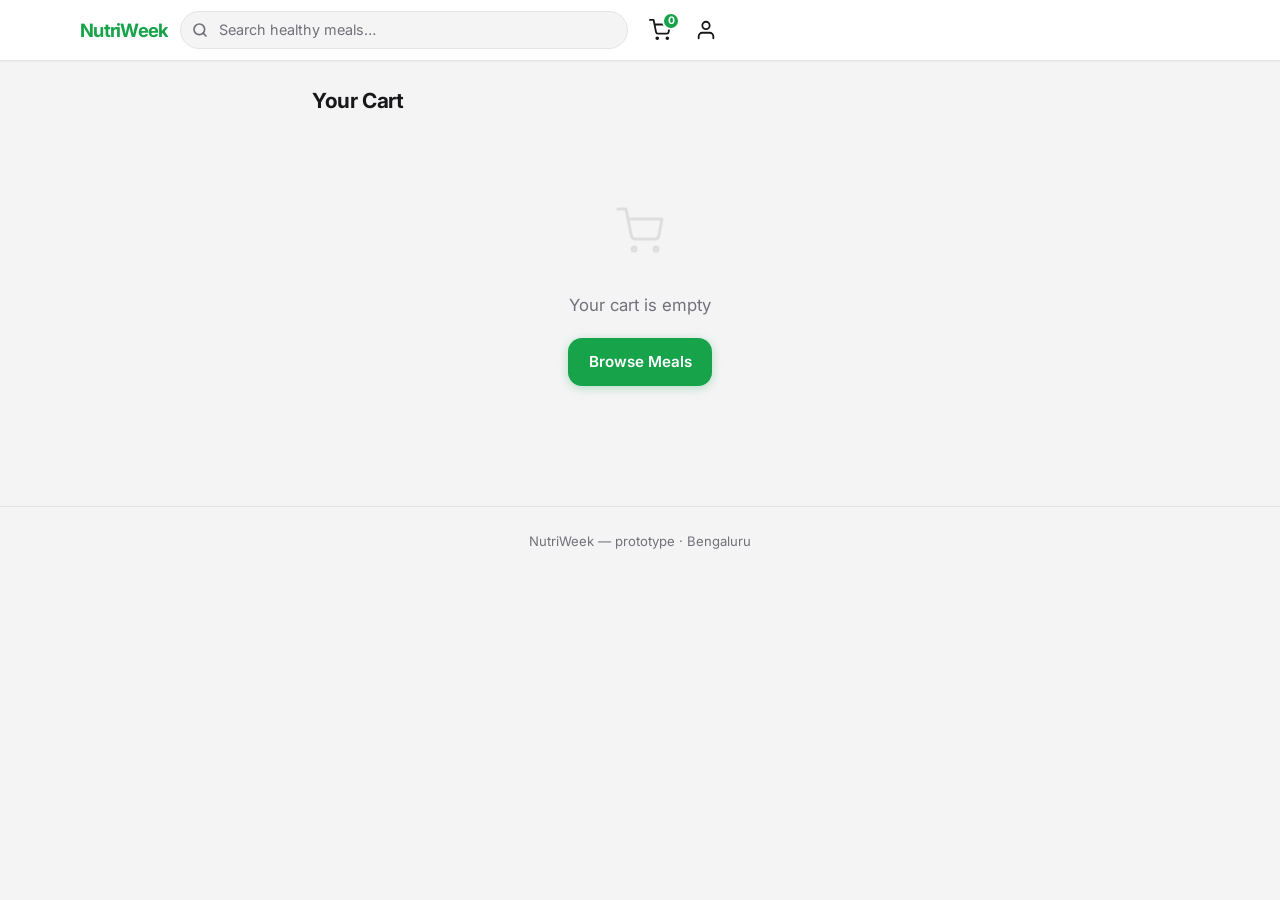
==== cart.html @ dfa03fca "updated" ====
<!DOCTYPE html>
<html lang="en">
<head>
  <meta charset="UTF-8" />
  <meta name="viewport" content="width=device-width, initial-scale=1.0" />
  <meta name="description" content="Review your NutriWeek cart and proceed to order healthy meals." />
  <title>Your Cart — NutriWeek</title>
  <link rel="preconnect" href="https://fonts.googleapis.com" />
  <link rel="preconnect" href="https://fonts.gstatic.com" crossorigin />
  <link href="https://fonts.googleapis.com/css2?family=Inter:wght@400;500;600;700&display=swap" rel="stylesheet" />
  <link rel="stylesheet" href="styles.css" />
</head>
<body>
  <header class="app-navbar" id="app-navbar"></header>

  <main class="page-cart">
    <h1 class="page-title">Your Cart</h1>

    <ul class="cart-list" id="cart-list"></ul>

    <!-- Empty state -->
    <div class="cart-empty" id="cart-empty" hidden>
      <div class="cart-empty__icon">
        <svg width="48" height="48" viewBox="0 0 24 24" fill="none"
             stroke="var(--muted)" stroke-width="1.5" stroke-linecap="round" stroke-linejoin="round" style="opacity:0.4">
          <circle cx="9" cy="21" r="1"/><circle cx="20" cy="21" r="1"/>
          <path d="M1 1h4l2.68 13.39a2 2 0 0 0 2 1.61h9.72a2 2 0 0 0 2-1.61L23 6H6"/>
        </svg>
      </div>
      <p>Your cart is empty</p>
      <a href="index.html" class="btn btn-primary">Browse Meals</a>
    </div>

    <!-- Summary -->
    <div class="cart-summary" id="cart-summary" hidden>
      <div class="cart-summary__total">
        <span>Total</span>
        <span class="cart-summary__price" id="cart-total">₹0</span>
      </div>
      <button class="btn btn-primary btn-lg btn-block" id="btn-checkout" type="button">
        Proceed to Order
      </button>
    </div>
  </main>

  <!-- Checkout / Contact Modal (WhatsApp + phone flow) -->
  <div id="checkout-modal" class="modal" role="dialog" aria-modal="true"
       aria-labelledby="checkout-modal-title" hidden>
    <div class="modal-backdrop" data-checkout-close="backdrop"></div>
    <div class="modal-panel">
      <h3 id="checkout-modal-title" class="modal-panel__title">Complete your order</h3>
      <p class="muted" style="margin-bottom:1rem">Reach the restaurant directly. We'll keep improving based on your feedback.</p>
      <div class="contact-card">
        <p><strong>Phone</strong></p>
        <p><a href="tel:+919876543210" class="link-phone">+91 98765 43210</a></p>
        <p class="mt"><strong>WhatsApp</strong></p>
        <a class="btn btn-whatsapp" id="whatsapp-link" href="#"
           target="_blank" rel="noopener noreferrer">Message on WhatsApp</a>
        <button type="button" class="btn btn-secondary btn-block mt-lg" id="btn-order-placed">
          I placed the order
        </button>
      </div>
    </div>
  </div>

  <footer class="site-footer">
    <p class="site-footer__text">NutriWeek — prototype · Bengaluru</p>
  </footer>

  <script src="data.js"></script>
  <script src="shared.js"></script>
  <script src="cart-page.js"></script>
</body>
</html>
---- styles.css ----
/* ============================================================
   NutriWeek — Complete stylesheet
   Mobile-first · vanilla CSS · Inter typeface
   ============================================================ */

/* ——— Design Tokens ——— */
:root {
  --bg: #f4f4f5;
  --surface: #ffffff;
  --text: #18181b;
  --muted: #71717a;
  --accent: #16a34a;
  --accent-hover: #15803d;
  --accent-soft: rgba(22, 163, 74, 0.08);
  --accent-light: #dcfce7;
  --accent-border: #bbf7d0;
  --border: #e4e4e7;
  --verified: #16a34a;
  --danger: #dc2626;
  --shadow-xs: 0 1px 2px rgba(24, 24, 27, 0.04);
  --shadow-sm: 0 1px 3px rgba(24, 24, 27, 0.06);
  --shadow-md: 0 4px 16px rgba(24, 24, 27, 0.07);
  --shadow-lg: 0 12px 40px rgba(24, 24, 27, 0.10);
  --shadow-xl: 0 20px 50px rgba(24, 24, 27, 0.14);
  --radius: 14px;
  --radius-sm: 10px;
  --radius-xs: 8px;
  --radius-pill: 999px;
  --tap: 48px;
  --navbar-h: 60px;
  --transition: 0.2s ease;
  font-size: 16px;
}

/* ——— Reset ——— */
*,
*::before,
*::after {
  box-sizing: border-box;
}

body {
  margin: 0;
  font-family: "Inter", system-ui, -apple-system, Segoe UI, Roboto, sans-serif;
  background: var(--bg);
  color: var(--text);
  line-height: 1.55;
  min-height: 100dvh;
  -webkit-font-smoothing: antialiased;
}

img {
  max-width: 100%;
  height: auto;
}

a {
  color: inherit;
}

button {
  font-family: inherit;
}

/* ============================================================
   APP NAVBAR
   ============================================================ */

.app-navbar {
  position: sticky;
  top: 0;
  z-index: 80;
  background: var(--surface);
  border-bottom: 1px solid var(--border);
  box-shadow: var(--shadow-xs);
}

.navbar-inner {
  display: flex;
  align-items: center;
  gap: 0.75rem;
  max-width: 72rem;
  margin: 0 auto;
  padding: 0 1rem;
  height: var(--navbar-h);
}

.logo {
  font-weight: 700;
  font-size: 1.15rem;
  color: var(--accent);
  letter-spacing: -0.04em;
  flex-shrink: 0;
}

.logo--link {
  text-decoration: none;
  color: var(--accent);
  transition: color var(--transition);
}

.logo--link:hover {
  color: var(--accent-hover);
}

/* Search input */
.navbar-search {
  flex: 1;
  display: flex;
  align-items: center;
  position: relative;
  max-width: 28rem;
}

.navbar-search__icon {
  position: absolute;
  left: 0.75rem;
  color: var(--muted);
  pointer-events: none;
}

.navbar-search__input {
  width: 100%;
  height: 2.4rem;
  padding: 0 0.85rem 0 2.35rem;
  font-size: 0.9rem;
  font-family: inherit;
  border: 1px solid var(--border);
  border-radius: var(--radius-pill);
  background: var(--bg);
  color: var(--text);
  outline: none;
  transition: border-color var(--transition), background var(--transition),
    box-shadow var(--transition);
}

.navbar-search__input::placeholder {
  color: var(--muted);
}

.navbar-search__input:focus {
  background: var(--surface);
  border-color: var(--accent);
  box-shadow: 0 0 0 3px var(--accent-soft);
}

/* Actions (cart + profile) */
.navbar-actions {
  display: flex;
  align-items: center;
  gap: 0.35rem;
  flex-shrink: 0;
}

.navbar-action {
  position: relative;
  display: flex;
  align-items: center;
  justify-content: center;
  width: 2.5rem;
  height: 2.5rem;
  border-radius: 50%;
  color: var(--text);
  text-decoration: none;
  transition: background var(--transition), color var(--transition);
}

.navbar-action:hover {
  background: var(--bg);
  color: var(--accent);
}

.cart-badge {
  position: absolute;
  top: 2px;
  right: 0;
  min-width: 1.15rem;
  height: 1.15rem;
  font-size: 0.65rem;
  font-weight: 700;
  color: #fff;
  background: var(--accent);
  border-radius: 50%;
  display: flex;
  align-items: center;
  justify-content: center;
  line-height: 1;
  border: 2px solid var(--surface);
}

/* ============================================================
   BUTTONS
   ============================================================ */

.btn {
  display: inline-flex;
  align-items: center;
  justify-content: center;
  min-height: var(--tap);
  padding: 0.65rem 1.3rem;
  font-size: 0.95rem;
  font-weight: 600;
  border-radius: var(--radius);
  border: none;
  cursor: pointer;
  text-decoration: none;
  font-family: inherit;
  transition: background var(--transition), transform 0.12s ease,
    box-shadow var(--transition), opacity var(--transition);
}

.btn:active {
  transform: scale(0.97);
}

.btn-primary {
  background: var(--accent);
  color: #fff;
  box-shadow: 0 2px 10px rgba(22, 163, 74, 0.3);
}

.btn-primary:hover {
  background: var(--accent-hover);
  box-shadow: 0 4px 16px rgba(22, 163, 74, 0.35);
}

.btn-lg {
  min-height: 52px;
  padding-left: 1.75rem;
  padding-right: 1.75rem;
  font-size: 1.02rem;
}

.btn-secondary {
  background: var(--text);
  color: #fff;
}

.btn-secondary:hover {
  opacity: 0.9;
}

.btn-ghost {
  background: transparent;
  color: var(--muted);
}

.btn-ghost:hover {
  background: var(--bg);
  color: var(--text);
}

.btn-whatsapp {
  background: #25d366;
  color: #fff;
  width: 100%;
}

.btn-whatsapp:hover {
  filter: brightness(1.06);
  box-shadow: var(--shadow-sm);
}

.btn-block {
  width: 100%;
}

.btn-outline {
  background: transparent;
  color: var(--text);
  border: 1.5px solid var(--border);
}

.btn-outline:hover {
  border-color: var(--accent);
  color: var(--accent);
  background: var(--accent-soft);
}

.btn-sm {
  min-height: 2rem;
  padding: 0.3rem 0.85rem;
  font-size: 0.82rem;
  border-radius: var(--radius-xs);
}

/* ============================================================
   HERO CAROUSEL  (Homepage)
   ============================================================ */

.hero-carousel {
  position: relative;
  width: 100%;
  aspect-ratio: 16 / 8;
  max-height: 420px;
  overflow: hidden;
  background: var(--text);
}

@media (max-width: 599px) {
  .hero-carousel {
    aspect-ratio: 4 / 3;
    max-height: 340px;
  }
}

.carousel-viewport {
  position: relative;
  width: 100%;
  height: 100%;
}

.carousel-slide {
  position: absolute;
  inset: 0;
  opacity: 0;
  transition: opacity 0.7s ease;
  display: flex;
  align-items: flex-end;
}

.carousel-slide--active {
  opacity: 1;
  z-index: 1;
}

.carousel-slide__bg {
  position: absolute;
  inset: 0;
  width: 100%;
  height: 100%;
  object-fit: cover;
}

.carousel-slide__overlay {
  position: absolute;
  inset: 0;
  background: linear-gradient(
    to top,
    rgba(24, 24, 27, 0.75) 0%,
    rgba(24, 24, 27, 0.25) 50%,
    rgba(24, 24, 27, 0.05) 100%
  );
}

.carousel-slide__content {
  position: relative;
  z-index: 2;
  padding: 1.5rem 1.25rem 2rem;
  max-width: 36rem;
  color: #fff;
}

@media (min-width: 600px) {
  .carousel-slide__content {
    padding: 2rem 2.5rem 2.5rem;
  }
}

.carousel-slide__title {
  font-size: clamp(1.25rem, 3.5vw, 1.75rem);
  font-weight: 700;
  margin: 0 0 0.5rem;
  line-height: 1.2;
  letter-spacing: -0.03em;
  text-shadow: 0 2px 8px rgba(0, 0, 0, 0.2);
}

.carousel-slide__subtitle {
  margin: 0 0 1.15rem;
  font-size: clamp(0.85rem, 1.8vw, 1rem);
  opacity: 0.9;
  line-height: 1.45;
  max-width: 30rem;
}

.carousel-slide__cta {
  font-size: 0.9rem;
}

/* Dots */
.carousel-dots {
  position: absolute;
  bottom: 0.85rem;
  left: 50%;
  transform: translateX(-50%);
  z-index: 5;
  display: flex;
  gap: 0.45rem;
}

.carousel-dot {
  width: 8px;
  height: 8px;
  border-radius: 50%;
  border: none;
  background: rgba(255, 255, 255, 0.45);
  cursor: pointer;
  padding: 0;
  transition: background var(--transition), transform var(--transition);
}

.carousel-dot--active {
  background: #fff;
  transform: scale(1.25);
}

/* ============================================================
   HORIZONTAL RAILS  (Homepage)
   ============================================================ */

.page-home {
  max-width: 72rem;
  margin: 0 auto;
  padding-bottom: 2rem;
}

.rail {
  padding: 1.75rem 0 0.5rem;
}

.rail__header {
  display: flex;
  align-items: baseline;
  justify-content: space-between;
  padding: 0 1.25rem;
  margin-bottom: 1rem;
}

@media (min-width: 640px) {
  .rail__header {
    padding: 0 2rem;
  }
}

.rail__title {
  font-size: 1.15rem;
  font-weight: 700;
  margin: 0;
  letter-spacing: -0.02em;
}

.rail__see-all {
  font-size: 0.875rem;
  font-weight: 600;
  color: var(--accent);
  text-decoration: none;
  white-space: nowrap;
  transition: color var(--transition);
}

.rail__see-all:hover {
  color: var(--accent-hover);
}

.rail__scroll {
  display: flex;
  gap: 1rem;
  overflow-x: auto;
  scroll-snap-type: x mandatory;
  -webkit-overflow-scrolling: touch;
  padding: 0 1.25rem 1rem;
  scrollbar-width: none;
}

.rail__scroll::-webkit-scrollbar {
  display: none;
}

@media (min-width: 640px) {
  .rail__scroll {
    padding-left: 2rem;
    padding-right: 2rem;
  }
}

/* ——— Meal Card (small — for rails) ——— */

.meal-card-sm {
  flex: 0 0 11rem;
  scroll-snap-align: start;
  text-decoration: none;
  color: inherit;
  background: var(--surface);
  border-radius: var(--radius);
  overflow: hidden;
  border: 1px solid var(--border);
  box-shadow: var(--shadow-sm);
  transition: box-shadow var(--transition), transform var(--transition);
}

.meal-card-sm:hover {
  box-shadow: var(--shadow-md);
  transform: translateY(-2px);
}

@media (min-width: 480px) {
  .meal-card-sm {
    flex: 0 0 13rem;
  }
}

.meal-card-sm__media {
  margin: 0;
  aspect-ratio: 3 / 2;
  overflow: hidden;
  background: var(--border);
}

.meal-card-sm__media img {
  width: 100%;
  height: 100%;
  object-fit: cover;
  display: block;
  transition: transform 0.35s ease;
}

.meal-card-sm:hover .meal-card-sm__media img {
  transform: scale(1.05);
}

.meal-card-sm__body {
  padding: 0.7rem 0.75rem 0.85rem;
}

.meal-card-sm__name {
  font-size: 0.88rem;
  font-weight: 600;
  margin: 0 0 0.25rem;
  letter-spacing: -0.01em;
  display: -webkit-box;
  -webkit-line-clamp: 2;
  -webkit-box-orient: vertical;
  overflow: hidden;
}

.meal-card-sm__price {
  display: block;
  font-weight: 700;
  color: var(--accent);
  font-size: 0.92rem;
  margin-bottom: 0.3rem;
}

.meal-card-sm__cal {
  display: flex;
  align-items: center;
  gap: 0.3rem;
  font-size: 0.78rem;
  color: var(--muted);
}

.meal-card-sm__cal svg {
  flex-shrink: 0;
}

/* ——— Restaurant Card ——— */

.restaurant-card {
  flex: 0 0 11rem;
  scroll-snap-align: start;
  text-decoration: none;
  color: inherit;
  background: var(--surface);
  border-radius: var(--radius);
  overflow: hidden;
  border: 1px solid var(--border);
  box-shadow: var(--shadow-sm);
  transition: box-shadow var(--transition), transform var(--transition);
}

.restaurant-card:hover {
  box-shadow: var(--shadow-md);
  transform: translateY(-2px);
}

@media (min-width: 480px) {
  .restaurant-card {
    flex: 0 0 13rem;
  }
}

.restaurant-card__media {
  margin: 0;
  aspect-ratio: 4 / 3;
  overflow: hidden;
  background: var(--border);
}

.restaurant-card__media img {
  width: 100%;
  height: 100%;
  object-fit: cover;
  display: block;
  transition: transform 0.35s ease;
}

.restaurant-card:hover .restaurant-card__media img {
  transform: scale(1.05);
}

.restaurant-card__body {
  padding: 0.65rem 0.75rem 0.8rem;
}

.restaurant-card__name {
  font-size: 0.88rem;
  font-weight: 600;
  margin: 0 0 0.15rem;
  letter-spacing: -0.01em;
  white-space: nowrap;
  overflow: hidden;
  text-overflow: ellipsis;
}

.restaurant-card__meta {
  font-size: 0.78rem;
  color: var(--muted);
}

/* ============================================================
   FILTER CHIPS  (Search page)
   ============================================================ */

.page-search {
  max-width: 44rem;
  margin: 0 auto;
  padding: 1rem 1rem 3.5rem;
}

@media (min-width: 480px) {
  .page-search {
    padding-left: 1.5rem;
    padding-right: 1.5rem;
  }
}

.filter-bar {
  display: flex;
  flex-wrap: wrap;
  gap: 0.5rem;
  margin-bottom: 1.35rem;
  padding-bottom: 1rem;
  border-bottom: 1px solid var(--border);
}

.chip {
  display: inline-flex;
  align-items: center;
  gap: 0.35rem;
  padding: 0.45rem 0.95rem;
  font-size: 0.85rem;
  font-weight: 500;
  font-family: inherit;
  color: var(--muted);
  background: var(--surface);
  border: 1.5px solid var(--border);
  border-radius: var(--radius-pill);
  cursor: pointer;
  transition: all var(--transition);
  -webkit-user-select: none;
  user-select: none;
}

.chip svg {
  flex-shrink: 0;
  opacity: 0.5;
  transition: opacity var(--transition);
}

.chip:hover {
  border-color: #d4d4d8;
  color: var(--text);
}

.chip--active {
  background: var(--accent-light);
  color: var(--accent-hover);
  border-color: var(--accent-border);
}

.chip--active svg {
  opacity: 1;
  stroke: var(--accent);
}

/* ============================================================
   SEARCH RESULTS LIST
   ============================================================ */

.results-list {
  list-style: none;
  margin: 0;
  padding: 0;
  display: flex;
  flex-direction: column;
  gap: 1rem;
}

.meal-result-card {
  position: relative;
  background: var(--surface);
  border-radius: var(--radius);
  border: 1px solid var(--border);
  box-shadow: var(--shadow-sm);
  overflow: hidden;
  transition: box-shadow var(--transition), transform var(--transition);
}

.meal-result-card:hover {
  box-shadow: var(--shadow-md);
  transform: translateY(-1px);
}

.meal-result-card__link {
  display: flex;
  text-decoration: none;
  color: inherit;
  gap: 0;
}

.meal-result-card__media {
  flex: 0 0 7rem;
  margin: 0;
  overflow: hidden;
  background: var(--border);
}

@media (min-width: 480px) {
  .meal-result-card__media {
    flex: 0 0 8.5rem;
  }
}

.meal-result-card__media img {
  width: 100%;
  height: 100%;
  object-fit: cover;
  display: block;
  min-height: 7rem;
}

.meal-result-card__body {
  flex: 1;
  padding: 0.85rem 1rem;
  display: flex;
  flex-direction: column;
  gap: 0.2rem;
  min-width: 0;
}

.meal-result-card__name {
  font-size: 1rem;
  font-weight: 600;
  margin: 0;
  letter-spacing: -0.015em;
}

.meal-result-card__restaurant {
  font-size: 0.82rem;
  color: var(--muted);
  margin: 0;
}

.meal-result-card__meta {
  display: flex;
  align-items: center;
  gap: 0.75rem;
  margin-top: 0.15rem;
}

.meal-result-card__cal {
  font-size: 0.82rem;
  color: var(--muted);
}

.meal-result-card__desc {
  font-size: 0.8rem;
  color: var(--muted);
  margin: 0.15rem 0 0;
  display: -webkit-box;
  -webkit-line-clamp: 1;
  -webkit-box-orient: vertical;
  overflow: hidden;
}

/* Verified badge */
.badge {
  display: inline-flex;
  align-items: center;
  font-size: 0.62rem;
  font-weight: 700;
  text-transform: uppercase;
  letter-spacing: 0.07em;
  color: #fff;
  background: var(--verified);
  padding: 0.22rem 0.55rem;
  border-radius: 5px;
  margin-top: 0.2rem;
  align-self: flex-start;
}

.badge--verified {
  background: var(--verified);
}

/* Heart (decorative) */
.heart-btn {
  position: absolute;
  top: 0.65rem;
  right: 0.55rem;
  z-index: 2;
  display: flex;
  align-items: center;
  justify-content: center;
  width: 2.25rem;
  height: 2.25rem;
  border-radius: 50%;
  border: none;
  background: rgba(255, 255, 255, 0.85);
  backdrop-filter: blur(4px);
  color: var(--muted);
  cursor: pointer;
  transition: color var(--transition), background var(--transition),
    transform 0.15s ease;
  padding: 0;
}

.heart-btn:hover {
  color: var(--danger);
  background: #fff;
}

.heart-btn:active {
  transform: scale(0.9);
}

.heart-btn--active {
  color: var(--danger);
}

.heart-btn--active svg {
  fill: var(--danger);
}

/* Empty state */
.empty-state {
  text-align: center;
  padding: 3rem 1rem;
  color: var(--muted);
}

.empty-state p {
  margin: 0;
  font-size: 1rem;
}

/* ============================================================
   MEAL DETAIL PAGE
   ============================================================ */

.page-meal {
  max-width: 44rem;
  margin: 0 auto;
  padding: 0 0 6rem;
}

/* Breadcrumb */
.breadcrumb {
  padding: 0.85rem 1.25rem;
  font-size: 0.82rem;
  color: var(--muted);
}

.breadcrumb a {
  color: var(--muted);
  text-decoration: none;
  transition: color var(--transition);
}

.breadcrumb a:hover {
  color: var(--accent);
}

.breadcrumb__sep {
  margin: 0 0.35rem;
  opacity: 0.5;
}

/* Hero image */
.meal-hero {
  margin: 0;
  aspect-ratio: 16 / 10;
  overflow: hidden;
  background: var(--border);
}

.meal-hero img {
  width: 100%;
  height: 100%;
  object-fit: cover;
  display: block;
}

/* Info section */
.meal-info {
  padding: 1.25rem 1.25rem 0;
}

.meal-info__name {
  font-size: 1.35rem;
  font-weight: 700;
  margin: 0 0 0.2rem;
  letter-spacing: -0.025em;
}

.meal-info__restaurant {
  font-size: 0.9rem;
  color: var(--muted);
  margin: 0 0 1rem;
}

/* Macro badges */
.macro-badges {
  display: flex;
  flex-wrap: wrap;
  gap: 0.45rem;
  margin-bottom: 1rem;
}

.macro-badge {
  display: inline-flex;
  align-items: center;
  gap: 0.35rem;
  padding: 0.4rem 0.8rem;
  font-size: 0.8rem;
  font-weight: 600;
  color: var(--accent-hover);
  background: var(--accent-light);
  border: 1px solid var(--accent-border);
  border-radius: var(--radius-xs);
}

.macro-badge svg {
  flex-shrink: 0;
}

/* Meta row */
.meal-meta {
  display: flex;
  flex-wrap: wrap;
  gap: 1rem;
  font-size: 0.85rem;
  color: var(--muted);
  padding-bottom: 1.15rem;
  border-bottom: 1px solid var(--border);
}

.meal-meta__item {
  display: inline-flex;
  align-items: center;
  gap: 0.3rem;
}

/* Description section */
.meal-description {
  padding: 1.15rem 1.25rem;
  border-bottom: 1px solid var(--border);
}

.meal-description__title {
  font-size: 1.1rem;
  font-weight: 700;
  margin: 0 0 0.15rem;
  letter-spacing: -0.015em;
}

.meal-description__restaurant {
  font-size: 0.85rem;
  color: var(--muted);
  margin: 0 0 0.65rem;
}

.meal-description__text {
  font-size: 0.92rem;
  color: var(--muted);
  margin: 0;
  line-height: 1.6;
}

.meal-description__text--truncated {
  display: -webkit-box;
  -webkit-line-clamp: 2;
  -webkit-box-orient: vertical;
  overflow: hidden;
}

.read-more-btn {
  display: inline;
  background: none;
  border: none;
  color: var(--accent);
  font-weight: 600;
  font-size: 0.88rem;
  cursor: pointer;
  padding: 0;
  margin-left: 0.25rem;
  font-family: inherit;
  transition: color var(--transition);
}

.read-more-btn:hover {
  color: var(--accent-hover);
}

/* Tags */
.meal-tags {
  display: flex;
  flex-wrap: wrap;
  gap: 0.45rem;
  padding: 1rem 1.25rem;
}

.tag {
  display: inline-flex;
  align-items: center;
  padding: 0.35rem 0.85rem;
  font-size: 0.8rem;
  font-weight: 500;
  color: var(--text);
  background: var(--surface);
  border: 1.5px solid var(--border);
  border-radius: var(--radius-pill);
}

/* Sticky action bar */
.meal-action-bar {
  position: fixed;
  bottom: 0;
  left: 0;
  right: 0;
  z-index: 60;
  display: flex;
  align-items: center;
  gap: 0.65rem;
  padding: 0.85rem 1.25rem;
  background: var(--surface);
  border-top: 1px solid var(--border);
  box-shadow: 0 -4px 20px rgba(24, 24, 27, 0.08);
}

@media (min-width: 44rem) {
  .meal-action-bar {
    max-width: 44rem;
    left: 50%;
    transform: translateX(-50%);
    border-radius: var(--radius) var(--radius) 0 0;
  }
}

.price-lg {
  font-size: 1.2rem;
  font-weight: 700;
  color: var(--text);
  margin-right: auto;
}

.meal-action-bar .btn {
  flex-shrink: 0;
}

/* ============================================================
   CART PAGE
   ============================================================ */

.page-cart {
  max-width: 44rem;
  margin: 0 auto;
  padding: 1.5rem 1rem 3.5rem;
}

@media (min-width: 480px) {
  .page-cart {
    padding-left: 1.5rem;
    padding-right: 1.5rem;
  }
}

.page-title {
  font-size: 1.3rem;
  font-weight: 700;
  margin: 0 0 1.25rem;
  letter-spacing: -0.02em;
}

.cart-list {
  list-style: none;
  margin: 0;
  padding: 0;
  display: flex;
  flex-direction: column;
  gap: 0.85rem;
}

.cart-item {
  display: flex;
  gap: 0.85rem;
  background: var(--surface);
  border-radius: var(--radius);
  border: 1px solid var(--border);
  box-shadow: var(--shadow-sm);
  padding: 0.85rem;
  align-items: center;
}

.cart-item__media {
  width: 4.5rem;
  height: 4.5rem;
  border-radius: var(--radius-xs);
  overflow: hidden;
  flex-shrink: 0;
  background: var(--border);
}

.cart-item__media img {
  width: 100%;
  height: 100%;
  object-fit: cover;
  display: block;
}

.cart-item__info {
  flex: 1;
  min-width: 0;
}

.cart-item__name {
  font-size: 0.92rem;
  font-weight: 600;
  margin: 0 0 0.1rem;
  white-space: nowrap;
  overflow: hidden;
  text-overflow: ellipsis;
}

.cart-item__restaurant {
  font-size: 0.78rem;
  color: var(--muted);
  margin: 0 0 0.35rem;
}

.cart-item__price {
  font-size: 0.92rem;
  font-weight: 700;
  color: var(--accent);
}

.qty-controls {
  display: flex;
  align-items: center;
  gap: 0.45rem;
  flex-shrink: 0;
}

.qty-btn {
  display: flex;
  align-items: center;
  justify-content: center;
  width: 1.85rem;
  height: 1.85rem;
  border-radius: 50%;
  border: 1.5px solid var(--border);
  background: var(--surface);
  font-size: 1rem;
  font-weight: 600;
  cursor: pointer;
  color: var(--text);
  font-family: inherit;
  transition: border-color var(--transition), background var(--transition);
  padding: 0;
  line-height: 1;
}

.qty-btn:hover {
  border-color: var(--accent);
  background: var(--accent-soft);
  color: var(--accent);
}

.qty-value {
  font-size: 0.95rem;
  font-weight: 600;
  min-width: 1.25rem;
  text-align: center;
}

.cart-item__remove {
  background: none;
  border: none;
  color: var(--muted);
  cursor: pointer;
  padding: 0.35rem;
  font-size: 0.75rem;
  border-radius: 50%;
  display: flex;
  align-items: center;
  justify-content: center;
  transition: color var(--transition), background var(--transition);
  flex-shrink: 0;
}

.cart-item__remove:hover {
  color: var(--danger);
  background: rgba(220, 38, 38, 0.08);
}

/* Cart summary */
.cart-summary {
  margin-top: 1.5rem;
  padding: 1.25rem;
  background: var(--surface);
  border-radius: var(--radius);
  border: 1px solid var(--border);
  box-shadow: var(--shadow-md);
}

.cart-summary__total {
  display: flex;
  justify-content: space-between;
  align-items: center;
  font-size: 1.08rem;
  font-weight: 600;
  margin-bottom: 1rem;
}

.cart-summary__price {
  font-size: 1.2rem;
  font-weight: 700;
  color: var(--accent);
}

/* Cart empty */
.cart-empty {
  text-align: center;
  padding: 4rem 1rem;
}

.cart-empty__icon {
  font-size: 3rem;
  margin-bottom: 1rem;
  opacity: 0.4;
}

.cart-empty p {
  margin: 0 0 1.25rem;
  color: var(--muted);
  font-size: 1.05rem;
}

/* ============================================================
   PROFILE PAGE  (Placeholder)
   ============================================================ */

.page-profile {
  max-width: 44rem;
  margin: 0 auto;
  padding: 3rem 1rem;
  text-align: center;
}

.profile-avatar {
  width: 5.5rem;
  height: 5.5rem;
  border-radius: 50%;
  background: var(--accent-light);
  border: 2px solid var(--accent-border);
  display: flex;
  align-items: center;
  justify-content: center;
  margin: 0 auto 1.25rem;
}

.profile-avatar svg {
  color: var(--accent);
}

.page-profile h1 {
  font-size: 1.3rem;
  font-weight: 700;
  margin: 0 0 0.35rem;
}

.page-profile .muted {
  margin-bottom: 1.5rem;
}

/* ============================================================
   INLINE FEEDBACK  (non-blocking, from original prototype)
   ============================================================ */

.feedback-inline {
  margin-top: 2rem;
  padding: 1.25rem 1rem;
  background: var(--surface);
  border: 1px dashed var(--border);
  border-radius: var(--radius);
}

.feedback-inline__label {
  margin: 0 0 0.85rem;
  font-size: 0.9rem;
  font-weight: 500;
  color: var(--muted);
  text-align: center;
}

.feedback-inline__actions {
  display: flex;
  flex-wrap: wrap;
  gap: 0.5rem;
  justify-content: center;
}

.btn-feedback {
  display: inline-flex;
  align-items: center;
  justify-content: center;
  min-height: 2.25rem;
  padding: 0.4rem 0.85rem;
  font-size: 0.8125rem;
  font-weight: 500;
  font-family: inherit;
  color: var(--muted);
  background: var(--bg);
  border: 1px solid var(--border);
  border-radius: var(--radius-pill);
  cursor: pointer;
  transition: color var(--transition), border-color var(--transition),
    background var(--transition);
}

.btn-feedback:hover {
  color: var(--text);
  border-color: #d4d4d8;
  background: #fafafa;
}

.btn-feedback:active {
  transform: scale(0.97);
}

/* ============================================================
   MODAL  (exit-intent & checkout)
   ============================================================ */

.modal[hidden] {
  display: none !important;
}

.modal:not([hidden]) {
  display: block;
  position: fixed;
  inset: 0;
  z-index: 100;
}

.modal-backdrop {
  position: absolute;
  inset: 0;
  background: rgba(24, 24, 27, 0.45);
  backdrop-filter: blur(3px);
}

.modal-panel {
  position: relative;
  margin: auto;
  max-width: min(26rem, calc(100vw - 1.75rem));
  top: 50%;
  transform: translateY(-50%);
  background: var(--surface);
  border-radius: var(--radius);
  padding: 1.5rem 1.35rem 1.35rem;
  box-shadow: var(--shadow-xl);
  border: 1px solid var(--border);
  animation: modalIn 0.22s ease;
}

@keyframes modalIn {
  from {
    opacity: 0;
    transform: translateY(calc(-50% + 12px));
  }
  to {
    opacity: 1;
    transform: translateY(-50%);
  }
}

.modal--exit .modal-backdrop {
  background: rgba(24, 24, 27, 0.4);
}

.modal-panel--exit {
  padding: 1.35rem 1.25rem 1.25rem;
  max-width: min(22rem, calc(100vw - 1.75rem));
}

.modal-panel__title {
  margin: 0 0 0.5rem;
  font-size: 1.1rem;
  line-height: 1.35;
  font-weight: 600;
  letter-spacing: -0.02em;
}

.friction-options {
  border: none;
  margin: 0 0 1.5rem;
  padding: 0;
}

.exit-options {
  margin-bottom: 1.15rem;
}

.exit-options .radio-row {
  padding: 0.65rem 0.75rem;
  margin-bottom: 0.4rem;
  font-size: 0.9rem;
}

.radio-row {
  display: flex;
  align-items: flex-start;
  gap: 0.75rem;
  padding: 0.85rem 0.9rem;
  margin-bottom: 0.5rem;
  cursor: pointer;
  font-size: 0.95rem;
  border-radius: var(--radius-sm);
  border: 2px solid var(--border);
  background: var(--surface);
  transition: border-color var(--transition), background var(--transition),
    box-shadow var(--transition);
}

.radio-row:last-of-type {
  margin-bottom: 0;
}

.radio-row:hover {
  border-color: #d4d4d8;
  background: #fafafa;
}

.radio-row--checked,
.radio-row:has(input:checked) {
  border-color: var(--accent);
  background: var(--accent-soft);
  box-shadow: 0 0 0 1px rgba(22, 163, 74, 0.12);
}

.radio-row input {
  margin-top: 0.2rem;
  flex-shrink: 0;
  accent-color: var(--accent);
}

.modal-actions {
  display: flex;
  gap: 0.65rem;
  justify-content: flex-end;
  flex-wrap: wrap;
  padding-top: 0.25rem;
}

.modal-actions .btn {
  min-width: 5.75rem;
}

.modal-actions--exit {
  justify-content: space-between;
}

@supports not selector(:has(*)) {
  .radio-row--checked {
    border-color: var(--accent);
    background: var(--accent-soft);
  }
}

/* ============================================================
   CONTACT CARD  (inside checkout modal)
   ============================================================ */

.contact-card {
  background: var(--surface);
  border-radius: var(--radius);
  padding: 1.25rem;
}

.contact-card p {
  margin: 0.25rem 0;
}

.link-phone {
  color: var(--accent);
  font-weight: 600;
  text-decoration: none;
}

.link-phone:hover {
  text-decoration: underline;
}

/* ============================================================
   TOAST NOTIFICATIONS
   ============================================================ */

#toast-container {
  position: fixed;
  bottom: 1.5rem;
  left: 50%;
  transform: translateX(-50%);
  z-index: 200;
  display: flex;
  flex-direction: column;
  align-items: center;
  gap: 0.5rem;
  pointer-events: none;
}

.toast {
  background: var(--text);
  color: #fff;
  padding: 0.75rem 1.35rem;
  border-radius: var(--radius-sm);
  font-size: 0.88rem;
  font-weight: 500;
  box-shadow: var(--shadow-lg);
  opacity: 0;
  transform: translateY(10px);
  transition: opacity 0.3s ease, transform 0.3s ease;
  pointer-events: auto;
  white-space: nowrap;
}

.toast--visible {
  opacity: 1;
  transform: translateY(0);
}

/* ============================================================
   FOOTER
   ============================================================ */

.site-footer {
  padding: 1.5rem 1.25rem 2rem;
  text-align: center;
  border-top: 1px solid var(--border);
}

.site-footer__text {
  margin: 0;
  font-size: 0.82rem;
  color: var(--muted);
}

/* ============================================================
   UTILITY CLASSES
   ============================================================ */

.muted {
  color: var(--muted);
  margin: 0;
  font-size: 0.95rem;
}

.mt {
  margin-top: 0.75rem;
}

.mt-lg {
  margin-top: 1.25rem;
}

.price {
  font-weight: 700;
  color: var(--accent);
  font-size: 0.95rem;
  white-space: nowrap;
}

.screen {
  display: none;
  animation: fadeIn 0.28s ease;
}

.screen--active {
  display: block;
}

.screen[hidden] {
  display: none !important;
}

@keyframes fadeIn {
  from {
    opacity: 0;
    transform: translateY(8px);
  }
  to {
    opacity: 1;
    transform: translateY(0);
  }
}

/* ============================================================
   RESPONSIVE TWEAKS
   ============================================================ */

@media (min-width: 768px) {
  .page-meal {
    padding-bottom: 5rem;
  }

  .meal-hero {
    border-radius: 0 0 var(--radius) var(--radius);
    overflow: hidden;
  }
}
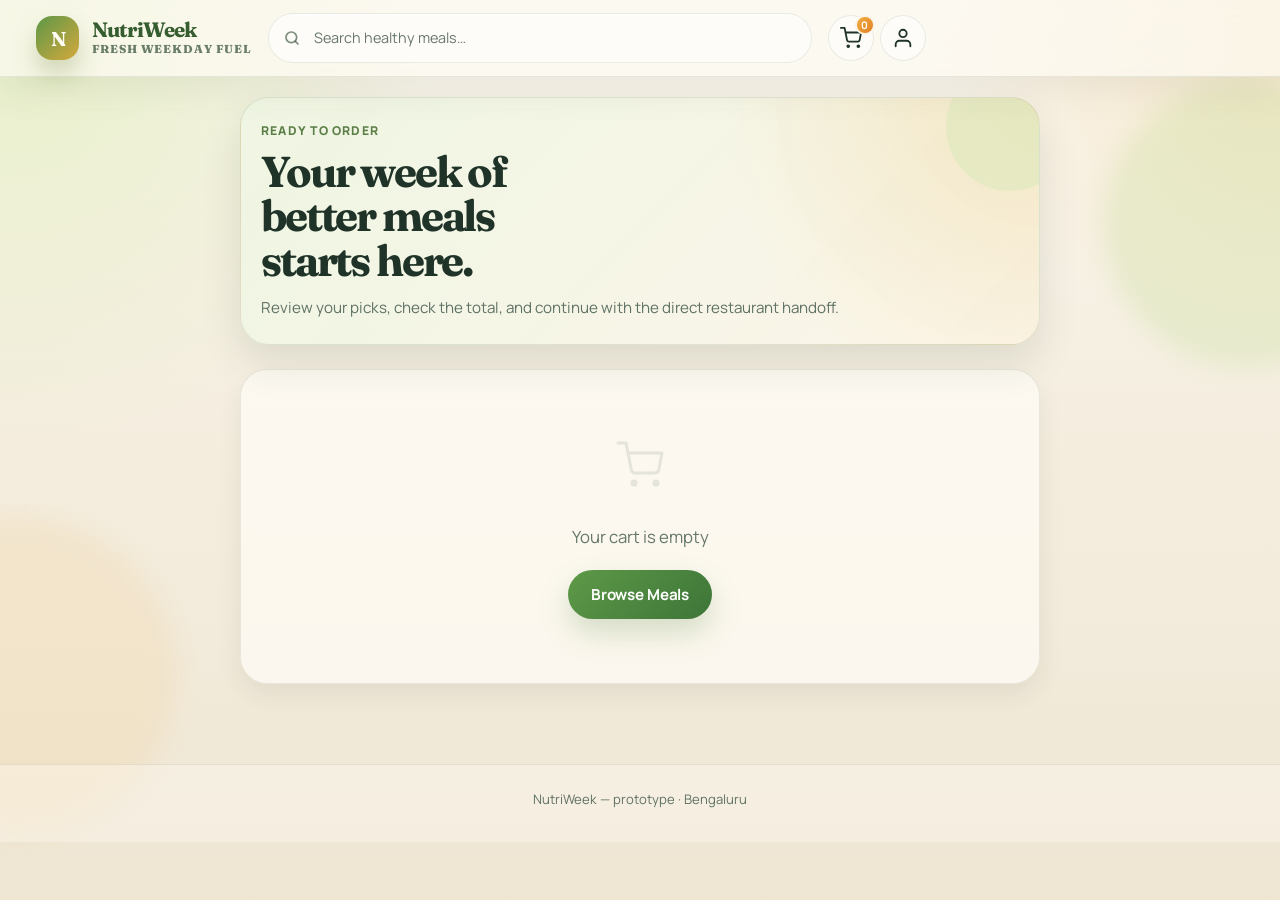
==== commit 7549bdce: "upgraded" ====
--- a/cart.html
+++ b/cart.html
@@ -7,14 +7,18 @@
   <title>Your Cart — NutriWeek</title>
   <link rel="preconnect" href="https://fonts.googleapis.com" />
   <link rel="preconnect" href="https://fonts.gstatic.com" crossorigin />
-  <link href="https://fonts.googleapis.com/css2?family=Inter:wght@400;500;600;700&display=swap" rel="stylesheet" />
-  <link rel="stylesheet" href="styles.css" />
+  <link href="https://fonts.googleapis.com/css2?family=Fraunces:opsz,wght@9..144,600;9..144,700&family=Manrope:wght@400;500;600;700;800&display=swap" rel="stylesheet" />
+  <link rel="stylesheet" href="styles.css?v=2" />
 </head>
 <body>
   <header class="app-navbar" id="app-navbar"></header>
 
   <main class="page-cart">
-    <h1 class="page-title">Your Cart</h1>
+    <section class="page-intro page-intro--cart">
+      <p class="page-intro__eyebrow">Ready to order</p>
+      <h1 class="page-intro__title">Your week of better meals starts here.</h1>
+      <p class="page-intro__copy">Review your picks, check the total, and continue with the direct restaurant handoff.</p>
+    </section>
 
     <ul class="cart-list" id="cart-list"></ul>
 
@@ -67,8 +71,8 @@
     <p class="site-footer__text">NutriWeek — prototype · Bengaluru</p>
   </footer>
 
-  <script src="data.js"></script>
-  <script src="shared.js"></script>
-  <script src="cart-page.js"></script>
+  <script src="data.js?v=2"></script>
+  <script src="shared.js?v=2"></script>
+  <script src="cart-page.js?v=2"></script>
 </body>
 </html>
--- a/styles.css
+++ b/styles.css
@@ -1629,3 +1629,1249 @@
     overflow: hidden;
   }
 }
+
+/* ============================================================
+   VISUAL REHAUL
+   ============================================================ */
+
+:root {
+  --bg: #f6f0e4;
+  --surface: rgba(255, 252, 246, 0.88);
+  --surface-strong: #fffdf8;
+  --surface-tint: #eef4df;
+  --text: #1f3328;
+  --muted: #66786b;
+  --accent: #4f8a43;
+  --accent-hover: #3f7337;
+  --accent-soft: rgba(79, 138, 67, 0.12);
+  --accent-light: #e4f0d8;
+  --accent-border: #bfd6a8;
+  --border: rgba(70, 93, 63, 0.14);
+  --verified: #407b3b;
+  --danger: #b53b30;
+  --shadow-xs: 0 1px 2px rgba(35, 55, 43, 0.04);
+  --shadow-sm: 0 10px 24px rgba(40, 54, 34, 0.08);
+  --shadow-md: 0 18px 40px rgba(40, 54, 34, 0.12);
+  --shadow-lg: 0 26px 60px rgba(40, 54, 34, 0.16);
+  --shadow-xl: 0 36px 80px rgba(40, 54, 34, 0.22);
+  --radius: 24px;
+  --radius-sm: 18px;
+  --radius-xs: 14px;
+  --radius-pill: 999px;
+  --navbar-h: 76px;
+  --transition: 0.24s ease;
+  --heading-font: "Fraunces", Georgia, serif;
+  --body-font: "Manrope", system-ui, sans-serif;
+}
+
+html {
+  scroll-behavior: smooth;
+}
+
+body {
+  font-family: var(--body-font);
+  color: var(--text);
+  background:
+    radial-gradient(circle at top left, rgba(216, 235, 172, 0.58), transparent 28rem),
+    radial-gradient(circle at top right, rgba(241, 204, 138, 0.34), transparent 22rem),
+    linear-gradient(180deg, #fbf7ef 0%, #f4edde 52%, #efe6d4 100%);
+  position: relative;
+}
+
+body::before,
+body::after {
+  content: "";
+  position: fixed;
+  z-index: -1;
+  border-radius: 50%;
+  filter: blur(12px);
+  opacity: 0.45;
+  pointer-events: none;
+}
+
+body::before {
+  width: 18rem;
+  height: 18rem;
+  top: 5rem;
+  right: -7rem;
+  background: rgba(188, 218, 138, 0.55);
+}
+
+body::after {
+  width: 20rem;
+  height: 20rem;
+  bottom: 4rem;
+  left: -9rem;
+  background: rgba(241, 193, 115, 0.32);
+}
+
+h1,
+h2,
+h3,
+.logo,
+.page-intro__title,
+.modal-panel__title {
+  font-family: var(--heading-font);
+}
+
+a {
+  text-decoration-thickness: 1.5px;
+}
+
+button,
+input {
+  font-family: var(--body-font);
+}
+
+.app-navbar {
+  background: rgba(253, 250, 242, 0.72);
+  border-bottom: 1px solid rgba(79, 102, 68, 0.12);
+  box-shadow: 0 14px 36px rgba(64, 79, 50, 0.08);
+  backdrop-filter: blur(16px);
+}
+
+.navbar-inner {
+  gap: 1rem;
+  max-width: 78rem;
+  padding: 0 1.25rem;
+}
+
+.logo {
+  font-size: 1.5rem;
+  letter-spacing: -0.05em;
+  color: #355d30;
+}
+
+.logo--link:hover {
+  color: #284b25;
+}
+
+.navbar-search {
+  max-width: 34rem;
+}
+
+.navbar-search__icon {
+  left: 1rem;
+  color: rgba(73, 96, 74, 0.72);
+}
+
+.navbar-search__input {
+  height: 3.15rem;
+  padding-left: 2.85rem;
+  border: 1px solid rgba(78, 110, 74, 0.12);
+  background: rgba(255, 255, 255, 0.58);
+  box-shadow: inset 0 1px 0 rgba(255, 255, 255, 0.5);
+}
+
+.navbar-search__input:focus {
+  background: rgba(255, 255, 255, 0.92);
+  border-color: rgba(79, 138, 67, 0.35);
+  box-shadow: 0 0 0 4px rgba(79, 138, 67, 0.12);
+}
+
+.navbar-action {
+  width: 2.9rem;
+  height: 2.9rem;
+  background: rgba(255, 255, 255, 0.46);
+  border: 1px solid rgba(78, 110, 74, 0.12);
+  box-shadow: inset 0 1px 0 rgba(255, 255, 255, 0.48);
+}
+
+.navbar-action:hover {
+  background: rgba(235, 244, 224, 0.88);
+  color: var(--accent);
+}
+
+.cart-badge {
+  top: -1px;
+  right: -2px;
+  min-width: 1.25rem;
+  height: 1.25rem;
+  background: linear-gradient(135deg, #f1ae3f, #e37f24);
+  border: 2px solid rgba(255, 252, 246, 0.92);
+}
+
+.btn {
+  border-radius: 999px;
+  padding: 0.8rem 1.45rem;
+  font-weight: 700;
+  letter-spacing: -0.01em;
+}
+
+.btn-primary {
+  background: linear-gradient(135deg, #5e9948, #3d7538);
+  box-shadow: 0 14px 30px rgba(73, 121, 56, 0.22);
+}
+
+.btn-primary:hover {
+  background: linear-gradient(135deg, #50893f, #346830);
+  box-shadow: 0 18px 36px rgba(73, 121, 56, 0.28);
+}
+
+.btn-secondary {
+  background: #314638;
+}
+
+.btn-outline {
+  background: rgba(255, 255, 255, 0.5);
+  border-color: rgba(78, 110, 74, 0.18);
+}
+
+.btn-whatsapp {
+  background: linear-gradient(135deg, #38c96b, #1faa53);
+}
+
+.btn:disabled,
+button:disabled {
+  cursor: not-allowed;
+  opacity: 0.7;
+  box-shadow: none;
+}
+
+.page-home,
+.page-search,
+.page-cart,
+.page-profile,
+.page-meal {
+  position: relative;
+}
+
+.page-home {
+  max-width: 78rem;
+  padding: 1.1rem 0 3rem;
+}
+
+.hero-carousel {
+  max-width: calc(100% - 2rem);
+  margin: 0 auto;
+  aspect-ratio: 16 / 7.5;
+  border-radius: 2rem;
+  overflow: hidden;
+  box-shadow: var(--shadow-xl);
+  border: 1px solid rgba(255, 255, 255, 0.34);
+}
+
+.carousel-slide {
+  align-items: stretch;
+}
+
+.carousel-slide__overlay {
+  background:
+    linear-gradient(120deg, rgba(23, 38, 26, 0.82) 0%, rgba(34, 53, 29, 0.44) 42%, rgba(84, 108, 67, 0.08) 100%),
+    linear-gradient(to top, rgba(20, 32, 22, 0.4), transparent 45%);
+}
+
+.carousel-slide__content {
+  display: flex;
+  flex-direction: column;
+  justify-content: flex-end;
+  gap: 0.8rem;
+  padding: 2rem 1.5rem 2.25rem;
+}
+
+.carousel-slide__eyebrow {
+  align-self: flex-start;
+  display: inline-flex;
+  padding: 0.45rem 0.8rem;
+  border-radius: var(--radius-pill);
+  background: rgba(243, 239, 220, 0.2);
+  border: 1px solid rgba(255, 255, 255, 0.18);
+  color: #f8eed6;
+  font-size: 0.78rem;
+  font-weight: 800;
+  letter-spacing: 0.08em;
+  text-transform: uppercase;
+}
+
+.carousel-slide__title {
+  font-size: clamp(2rem, 5vw, 4rem);
+  line-height: 0.98;
+  max-width: 10ch;
+  margin-bottom: 0;
+  text-wrap: balance;
+}
+
+.carousel-slide__subtitle {
+  max-width: 32rem;
+  font-size: clamp(0.96rem, 2vw, 1.1rem);
+  color: rgba(255, 245, 232, 0.88);
+}
+
+.carousel-slide__stats {
+  display: flex;
+  flex-wrap: wrap;
+  gap: 0.55rem;
+}
+
+.carousel-slide__stats span {
+  display: inline-flex;
+  align-items: center;
+  padding: 0.48rem 0.8rem;
+  border-radius: var(--radius-pill);
+  background: rgba(255, 255, 255, 0.14);
+  border: 1px solid rgba(255, 255, 255, 0.16);
+  color: #fff6ea;
+  font-size: 0.82rem;
+}
+
+.carousel-slide__cta {
+  align-self: flex-start;
+  margin-top: 0.2rem;
+}
+
+.carousel-dots {
+  bottom: 1.1rem;
+  gap: 0.6rem;
+}
+
+.carousel-dot {
+  width: 0.65rem;
+  height: 0.65rem;
+  background: rgba(255, 255, 255, 0.32);
+}
+
+.carousel-dot--active {
+  background: #fff7e9;
+}
+
+.rail {
+  padding-top: 2.2rem;
+}
+
+.rail__header {
+  align-items: center;
+  padding: 0 1.35rem;
+  margin-bottom: 1.15rem;
+}
+
+.rail__title {
+  font-size: clamp(1.4rem, 2vw, 1.8rem);
+  letter-spacing: -0.04em;
+}
+
+.rail__see-all {
+  padding: 0.5rem 0.85rem;
+  border-radius: var(--radius-pill);
+  background: rgba(233, 242, 220, 0.72);
+  color: #3e7037;
+}
+
+.rail__scroll {
+  padding: 0 1.35rem 1.2rem;
+  gap: 1.1rem;
+}
+
+.meal-card-sm,
+.restaurant-card,
+.meal-result-card,
+.cart-item,
+.cart-summary,
+.feedback-inline,
+.profile-card,
+.modal-panel,
+.contact-card {
+  background:
+    linear-gradient(180deg, rgba(255, 255, 255, 0.9), rgba(253, 248, 238, 0.88));
+  border: 1px solid rgba(86, 110, 75, 0.14);
+  box-shadow: var(--shadow-md);
+}
+
+.meal-card-sm,
+.restaurant-card {
+  border-radius: 1.6rem;
+}
+
+.meal-card-sm:hover,
+.restaurant-card:hover,
+.meal-result-card:hover {
+  transform: translateY(-5px);
+  box-shadow: 0 26px 50px rgba(51, 68, 42, 0.16);
+}
+
+.meal-card-sm__media,
+.restaurant-card__media {
+  position: relative;
+}
+
+.meal-card-sm__media::after,
+.restaurant-card__media::after {
+  content: "";
+  position: absolute;
+  inset: auto 0 0;
+  height: 40%;
+  background: linear-gradient(to top, rgba(23, 34, 24, 0.18), transparent);
+}
+
+.meal-card-sm__body,
+.restaurant-card__body {
+  padding: 0.95rem 0.95rem 1rem;
+}
+
+.meal-card-sm__kicker,
+.restaurant-card__kicker,
+.meal-result-card__kicker {
+  display: inline-flex;
+  align-items: center;
+  margin-bottom: 0.45rem;
+  padding: 0.32rem 0.65rem;
+  border-radius: var(--radius-pill);
+  background: rgba(225, 239, 210, 0.88);
+  color: #4b7841;
+  font-size: 0.72rem;
+  font-weight: 800;
+  letter-spacing: 0.05em;
+  text-transform: uppercase;
+}
+
+.meal-card-sm__name,
+.restaurant-card__name {
+  font-size: 1rem;
+}
+
+.restaurant-card__meta,
+.meal-card-sm__cal {
+  color: #6a786b;
+}
+
+.page-intro {
+  position: relative;
+  overflow: hidden;
+  margin-bottom: 1.5rem;
+  padding: 1.5rem 1.25rem;
+  border-radius: 1.8rem;
+  background:
+    radial-gradient(circle at top right, rgba(235, 209, 144, 0.42), transparent 38%),
+    linear-gradient(135deg, rgba(238, 245, 226, 0.96), rgba(252, 245, 233, 0.98));
+  border: 1px solid rgba(88, 110, 74, 0.14);
+  box-shadow: var(--shadow-md);
+}
+
+.page-intro::after {
+  content: "";
+  position: absolute;
+  right: -2.2rem;
+  top: -2.2rem;
+  width: 8rem;
+  height: 8rem;
+  border-radius: 50%;
+  background: rgba(218, 233, 186, 0.55);
+}
+
+.page-intro__eyebrow {
+  position: relative;
+  z-index: 1;
+  margin: 0 0 0.6rem;
+  color: #5b7f46;
+  font-size: 0.76rem;
+  font-weight: 800;
+  letter-spacing: 0.1em;
+  text-transform: uppercase;
+}
+
+.page-intro__title {
+  position: relative;
+  z-index: 1;
+  margin: 0;
+  font-size: clamp(1.8rem, 5vw, 2.7rem);
+  line-height: 1.02;
+  letter-spacing: -0.05em;
+  max-width: 12ch;
+  text-wrap: balance;
+}
+
+.page-intro__copy {
+  position: relative;
+  z-index: 1;
+  margin: 0.85rem 0 0;
+  max-width: 38rem;
+  color: #5f7266;
+  font-size: 0.95rem;
+}
+
+.page-search,
+.page-cart,
+.page-profile {
+  max-width: 52rem;
+  padding: 1.25rem 1rem 4rem;
+}
+
+.filter-bar {
+  position: sticky;
+  top: calc(var(--navbar-h) + 0.7rem);
+  z-index: 10;
+  margin-bottom: 1.4rem;
+  padding: 0.85rem;
+  border: 1px solid rgba(88, 110, 74, 0.12);
+  border-radius: 1.4rem;
+  background: rgba(255, 251, 245, 0.82);
+  backdrop-filter: blur(12px);
+  box-shadow: var(--shadow-sm);
+}
+
+.chip {
+  padding: 0.62rem 1rem;
+  background: rgba(255, 255, 255, 0.7);
+  border-color: rgba(88, 110, 74, 0.12);
+  color: #536559;
+}
+
+.chip--active {
+  background: linear-gradient(135deg, rgba(228, 240, 216, 0.98), rgba(246, 239, 214, 0.9));
+  color: #3f7139;
+  box-shadow: inset 0 0 0 1px rgba(79, 138, 67, 0.08);
+}
+
+.results-list {
+  gap: 1.15rem;
+}
+
+.meal-result-card {
+  border-radius: 1.55rem;
+}
+
+.meal-result-card__link {
+  align-items: stretch;
+}
+
+.meal-result-card__media {
+  flex-basis: 8rem;
+}
+
+.meal-result-card__body {
+  gap: 0.3rem;
+  padding: 1rem 1rem 1rem 0.15rem;
+}
+
+.meal-result-card__name {
+  font-size: 1.15rem;
+  letter-spacing: -0.03em;
+}
+
+.meal-result-card__restaurant {
+  color: #688070;
+}
+
+.meal-result-card__desc {
+  color: #617265;
+  -webkit-line-clamp: 2;
+}
+
+.meal-result-card__macros {
+  display: flex;
+  flex-wrap: wrap;
+  gap: 0.45rem;
+  margin-top: 0.05rem;
+}
+
+.meal-result-card__macros span {
+  padding: 0.28rem 0.6rem;
+  border-radius: var(--radius-pill);
+  background: rgba(232, 240, 221, 0.85);
+  color: #4f6e4f;
+  font-size: 0.74rem;
+  font-weight: 700;
+}
+
+.badge {
+  margin-top: 0.35rem;
+  background: linear-gradient(135deg, #4c8a40, #356a33);
+  border-radius: var(--radius-pill);
+  padding: 0.32rem 0.65rem;
+}
+
+.heart-btn {
+  top: 0.9rem;
+  right: 0.8rem;
+  width: 2.5rem;
+  height: 2.5rem;
+  background: rgba(255, 251, 245, 0.86);
+}
+
+.feedback-inline {
+  margin-top: 1.8rem;
+  border-style: solid;
+  border-radius: 1.6rem;
+}
+
+.feedback-inline__label {
+  color: #5f6d62;
+}
+
+.btn-feedback {
+  background: rgba(255, 255, 255, 0.7);
+  border-color: rgba(88, 110, 74, 0.12);
+}
+
+.page-meal {
+  max-width: 52rem;
+  padding: 1rem 1rem 7rem;
+}
+
+.breadcrumb {
+  padding: 0.55rem 0.4rem 1rem;
+}
+
+.meal-hero {
+  position: relative;
+  border-radius: 2rem;
+  box-shadow: var(--shadow-xl);
+  overflow: hidden;
+}
+
+.meal-hero::after {
+  content: "";
+  position: absolute;
+  inset: auto 0 0;
+  height: 45%;
+  background: linear-gradient(to top, rgba(21, 30, 21, 0.42), transparent);
+}
+
+.meal-hero__badge {
+  position: absolute;
+  top: 1rem;
+  left: 1rem;
+  z-index: 1;
+  padding: 0.52rem 0.88rem;
+  border-radius: var(--radius-pill);
+  background: rgba(248, 243, 224, 0.88);
+  color: #4c7044;
+  font-size: 0.78rem;
+  font-weight: 800;
+  text-transform: uppercase;
+  letter-spacing: 0.08em;
+}
+
+.meal-info,
+.meal-description,
+.meal-tags {
+  background: rgba(255, 252, 247, 0.72);
+  border-left: 1px solid rgba(88, 110, 74, 0.08);
+  border-right: 1px solid rgba(88, 110, 74, 0.08);
+}
+
+.meal-info {
+  margin-top: 1rem;
+  padding-top: 1.4rem;
+  border-top: 1px solid rgba(88, 110, 74, 0.1);
+  border-radius: 1.6rem 1.6rem 0 0;
+}
+
+.meal-info__eyebrow {
+  display: inline-flex;
+  margin-bottom: 0.5rem;
+  color: #5d8048;
+  font-size: 0.76rem;
+  font-weight: 800;
+  letter-spacing: 0.1em;
+  text-transform: uppercase;
+}
+
+.meal-info__name {
+  font-size: clamp(2rem, 4vw, 3rem);
+  line-height: 0.98;
+}
+
+.meal-info__restaurant {
+  font-size: 1rem;
+}
+
+.macro-badges {
+  gap: 0.6rem;
+}
+
+.macro-badge {
+  padding: 0.56rem 0.95rem;
+  background: linear-gradient(135deg, rgba(227, 239, 215, 0.92), rgba(250, 244, 225, 0.94));
+}
+
+.meal-meta {
+  gap: 0.8rem;
+  padding-bottom: 1.25rem;
+}
+
+.meal-meta__item {
+  padding: 0.48rem 0.75rem;
+  border-radius: var(--radius-pill);
+  background: rgba(255, 255, 255, 0.55);
+}
+
+.meal-description {
+  padding-top: 1.35rem;
+}
+
+.meal-description__title {
+  font-size: 1.5rem;
+}
+
+.meal-description__intro {
+  margin: 0 0 0.7rem;
+  color: #456046;
+  font-size: 0.9rem;
+  font-weight: 700;
+}
+
+.meal-description__text {
+  color: #58695d;
+}
+
+.read-more-btn {
+  display: inline-block;
+  margin-top: 0.6rem;
+  margin-left: 0;
+}
+
+.meal-tags {
+  padding-bottom: 1.25rem;
+  border-bottom: 1px solid rgba(88, 110, 74, 0.1);
+  border-radius: 0 0 1.6rem 1.6rem;
+}
+
+.tag {
+  padding: 0.48rem 0.88rem;
+  background: rgba(237, 244, 226, 0.86);
+  color: #44643f;
+}
+
+.meal-action-bar {
+  bottom: 1rem;
+  left: 1rem;
+  right: 1rem;
+  padding: 0.85rem 1rem;
+  background: rgba(255, 252, 247, 0.86);
+  border: 1px solid rgba(88, 110, 74, 0.14);
+  border-radius: 1.4rem;
+  box-shadow: 0 22px 40px rgba(43, 57, 40, 0.18);
+  backdrop-filter: blur(16px);
+}
+
+@media (min-width: 44rem) {
+  .meal-action-bar {
+    left: 50%;
+    right: auto;
+    width: min(calc(52rem - 2rem), calc(100% - 2rem));
+    transform: translateX(-50%);
+    max-width: none;
+    border-radius: 1.4rem;
+  }
+}
+
+.price-lg {
+  font-size: 1.45rem;
+  color: #2c4d28;
+}
+
+.page-title {
+  font-size: 1.6rem;
+}
+
+.cart-list {
+  gap: 1rem;
+}
+
+.cart-item {
+  padding: 1rem;
+  border-radius: 1.5rem;
+}
+
+.cart-item__media {
+  width: 5.25rem;
+  height: 5.25rem;
+  border-radius: 1.2rem;
+}
+
+.cart-item__name {
+  font-size: 1rem;
+}
+
+.cart-summary {
+  border-radius: 1.7rem;
+}
+
+.cart-summary__total {
+  font-size: 1.15rem;
+}
+
+.cart-summary__price {
+  font-size: 1.4rem;
+}
+
+.cart-empty {
+  border-radius: 1.7rem;
+  background: rgba(255, 252, 246, 0.72);
+  border: 1px solid rgba(88, 110, 74, 0.12);
+  box-shadow: var(--shadow-sm);
+}
+
+.page-profile {
+  text-align: left;
+}
+
+.profile-card {
+  padding: 1.6rem;
+  border-radius: 1.8rem;
+}
+
+.profile-avatar {
+  width: 6rem;
+  height: 6rem;
+  margin: 0 0 1rem;
+  background: linear-gradient(135deg, rgba(227, 239, 214, 0.96), rgba(248, 235, 205, 0.86));
+}
+
+.profile-card__title {
+  margin: 0;
+  font-size: 1.6rem;
+  letter-spacing: -0.04em;
+}
+
+.profile-highlights {
+  display: flex;
+  flex-wrap: wrap;
+  gap: 0.65rem;
+  margin: 1.2rem 0 1.4rem;
+}
+
+.profile-chip {
+  display: inline-flex;
+  padding: 0.5rem 0.9rem;
+  border-radius: var(--radius-pill);
+  background: rgba(229, 239, 216, 0.9);
+  color: #476443;
+  font-size: 0.82rem;
+  font-weight: 700;
+}
+
+.modal-backdrop {
+  background: rgba(33, 43, 29, 0.45);
+  backdrop-filter: blur(8px);
+}
+
+.modal-panel {
+  border-radius: 1.8rem;
+  background:
+    radial-gradient(circle at top right, rgba(233, 214, 165, 0.26), transparent 35%),
+    linear-gradient(180deg, rgba(255, 252, 247, 0.98), rgba(250, 245, 235, 0.96));
+}
+
+.contact-card {
+  border-radius: 1.3rem;
+}
+
+.toast {
+  background: rgba(35, 53, 40, 0.92);
+  backdrop-filter: blur(10px);
+  border: 1px solid rgba(238, 241, 221, 0.12);
+}
+
+.site-footer {
+  margin-top: 1rem;
+  border-top: 1px solid rgba(88, 110, 74, 0.12);
+  background: rgba(255, 252, 246, 0.35);
+}
+
+.site-footer__text,
+.muted {
+  color: #617265;
+}
+
+@media (max-width: 767px) {
+  .navbar-inner {
+    flex-wrap: wrap;
+    height: auto;
+    padding-top: 0.9rem;
+    padding-bottom: 0.9rem;
+  }
+
+  .logo {
+    width: 100%;
+  }
+
+  .navbar-search {
+    order: 3;
+    width: 100%;
+    max-width: none;
+  }
+
+  .hero-carousel {
+    max-width: calc(100% - 1rem);
+    aspect-ratio: 4 / 4.4;
+    border-radius: 1.7rem;
+  }
+
+  .carousel-slide__content {
+    padding: 1.4rem 1.15rem 1.7rem;
+  }
+
+  .carousel-slide__title {
+    max-width: 9ch;
+  }
+
+  .page-intro__title {
+    max-width: 14ch;
+  }
+
+  .filter-bar {
+    position: static;
+  }
+
+  .meal-result-card__link,
+  .cart-item {
+    flex-direction: column;
+    align-items: stretch;
+  }
+
+  .meal-result-card__media,
+  .cart-item__media {
+    width: 100%;
+    height: 12rem;
+  }
+
+  .meal-result-card__body {
+    padding: 1rem;
+  }
+
+  .qty-controls {
+    justify-content: flex-start;
+  }
+
+  .meal-action-bar {
+    flex-wrap: wrap;
+  }
+
+  .meal-action-bar .btn {
+    flex: 1 1 calc(50% - 0.4rem);
+  }
+}
+
+/* ============================================================
+   REHAUL V2
+   ============================================================ */
+
+.logo {
+  display: inline-flex;
+  align-items: center;
+  gap: 0.8rem;
+  width: auto;
+  max-width: 100%;
+}
+
+.logo-mark {
+  display: inline-flex;
+  align-items: center;
+  justify-content: center;
+  width: 2.7rem;
+  height: 2.7rem;
+  border-radius: 1rem;
+  background: linear-gradient(135deg, #5d9847, #d5a83d);
+  color: #fffdf5;
+  font-family: var(--heading-font);
+  font-size: 1.25rem;
+  box-shadow: 0 14px 24px rgba(104, 124, 47, 0.28);
+}
+
+.logo-copy {
+  display: flex;
+  flex-direction: column;
+  line-height: 1;
+  min-width: 0;
+}
+
+.logo-copy__name {
+  font-family: var(--heading-font);
+  font-size: 1.3rem;
+  letter-spacing: -0.04em;
+}
+
+.logo-copy__tag {
+  margin-top: 0.2rem;
+  color: #697c67;
+  font-size: 0.72rem;
+  font-weight: 800;
+  letter-spacing: 0.08em;
+  text-transform: uppercase;
+}
+
+.page-home {
+  padding-top: 1.4rem;
+}
+
+.home-masthead {
+  display: grid;
+  grid-template-columns: minmax(0, 1.5fr) minmax(18rem, 0.9fr);
+  gap: 1rem;
+  align-items: stretch;
+  margin: 0 1rem 1.2rem;
+}
+
+.home-masthead__copy,
+.home-masthead__panel,
+.value-card {
+  position: relative;
+  overflow: hidden;
+  border-radius: 2rem;
+  border: 1px solid rgba(92, 116, 77, 0.14);
+  box-shadow: var(--shadow-lg);
+}
+
+.home-masthead__copy {
+  padding: 1.6rem;
+  background:
+    radial-gradient(circle at top right, rgba(237, 193, 112, 0.34), transparent 30%),
+    linear-gradient(135deg, #eff6df, #fbf4e5 58%, #f3ead8);
+}
+
+.home-masthead__copy::after {
+  content: "";
+  position: absolute;
+  right: -2rem;
+  bottom: -3rem;
+  width: 14rem;
+  height: 14rem;
+  border-radius: 50%;
+  background: rgba(183, 212, 141, 0.28);
+}
+
+.home-masthead__eyebrow,
+.value-card__eyebrow {
+  margin: 0 0 0.65rem;
+  color: #607f4f;
+  font-size: 0.78rem;
+  font-weight: 800;
+  letter-spacing: 0.11em;
+  text-transform: uppercase;
+}
+
+.home-masthead__title {
+  position: relative;
+  z-index: 1;
+  margin: 0;
+  max-width: 11ch;
+  font-family: var(--heading-font);
+  font-size: clamp(2.4rem, 6vw, 4.8rem);
+  line-height: 0.94;
+  letter-spacing: -0.06em;
+}
+
+.home-masthead__text {
+  position: relative;
+  z-index: 1;
+  max-width: 42rem;
+  margin: 1rem 0 0;
+  color: #55685d;
+  font-size: 1rem;
+}
+
+.home-masthead__actions {
+  position: relative;
+  z-index: 1;
+  display: flex;
+  gap: 0.8rem;
+  flex-wrap: wrap;
+  margin-top: 1.2rem;
+}
+
+.home-masthead__panel {
+  display: grid;
+  gap: 0.8rem;
+  padding: 1rem;
+  background:
+    linear-gradient(180deg, rgba(40, 64, 38, 0.96), rgba(49, 78, 45, 0.9)),
+    linear-gradient(135deg, rgba(255, 255, 255, 0.06), transparent);
+  color: #f5efdf;
+}
+
+.home-stat {
+  padding: 1rem;
+  border-radius: 1.5rem;
+  background: rgba(255, 255, 255, 0.08);
+  border: 1px solid rgba(255, 255, 255, 0.08);
+}
+
+.home-stat__value {
+  display: block;
+  font-family: var(--heading-font);
+  font-size: 2rem;
+  letter-spacing: -0.05em;
+}
+
+.home-stat__label {
+  display: block;
+  margin-top: 0.2rem;
+  color: rgba(247, 241, 228, 0.84);
+  font-size: 0.88rem;
+}
+
+.hero-carousel {
+  margin-top: 0.2rem;
+}
+
+.home-values {
+  display: grid;
+  grid-template-columns: repeat(3, minmax(0, 1fr));
+  gap: 1rem;
+  margin: 1.3rem 1rem 0;
+}
+
+.value-card {
+  padding: 1.2rem;
+  background:
+    linear-gradient(180deg, rgba(255, 251, 244, 0.92), rgba(240, 246, 229, 0.85));
+}
+
+.value-card__title {
+  margin: 0;
+  font-size: 1.5rem;
+  line-height: 1.02;
+  letter-spacing: -0.05em;
+}
+
+.value-card__text {
+  margin: 0.7rem 0 0;
+  color: #5c6e61;
+  font-size: 0.93rem;
+}
+
+.rail__header,
+.rail__scroll {
+  padding-left: 1rem;
+  padding-right: 1rem;
+}
+
+.meal-showcase {
+  display: grid;
+  grid-template-columns: minmax(0, 1.6fr) minmax(16rem, 0.8fr);
+  gap: 1rem;
+  align-items: stretch;
+}
+
+.meal-sidecard {
+  padding: 1.2rem;
+  border-radius: 2rem;
+  background:
+    linear-gradient(180deg, rgba(255, 251, 244, 0.95), rgba(236, 245, 224, 0.9));
+  border: 1px solid rgba(88, 110, 74, 0.14);
+  box-shadow: var(--shadow-lg);
+}
+
+.meal-sidecard__eyebrow {
+  margin: 0 0 0.8rem;
+  color: #607f4f;
+  font-size: 0.76rem;
+  font-weight: 800;
+  letter-spacing: 0.1em;
+  text-transform: uppercase;
+}
+
+.meal-sidecard__grid {
+  display: grid;
+  grid-template-columns: repeat(2, minmax(0, 1fr));
+  gap: 0.8rem;
+}
+
+.meal-sidecard__stat {
+  padding: 0.95rem;
+  border-radius: 1.2rem;
+  background: rgba(255, 255, 255, 0.72);
+}
+
+.meal-sidecard__value {
+  display: block;
+  font-family: var(--heading-font);
+  font-size: 1.5rem;
+  letter-spacing: -0.05em;
+  color: #2b4f2a;
+}
+
+.meal-sidecard__label {
+  display: block;
+  margin-top: 0.2rem;
+  color: #667b6c;
+  font-size: 0.8rem;
+  font-weight: 700;
+  text-transform: uppercase;
+  letter-spacing: 0.06em;
+}
+
+.meal-sidecard__note {
+  margin: 0.95rem 0 0;
+  color: #5a6d60;
+  font-size: 0.9rem;
+}
+
+.meal-story {
+  margin-top: 1rem;
+}
+
+.meal-info,
+.meal-description,
+.meal-tags {
+  margin-left: auto;
+  margin-right: auto;
+}
+
+.meal-action-bar {
+  display: grid;
+  grid-template-columns: minmax(0, 1fr) auto auto;
+  align-items: center;
+}
+
+.price-lg {
+  margin-right: 0;
+  min-width: 0;
+}
+
+.meal-action-bar .btn {
+  justify-self: end;
+}
+
+@media (max-width: 900px) {
+  .home-masthead,
+  .home-values,
+  .meal-showcase {
+    grid-template-columns: 1fr;
+  }
+
+  .home-masthead__title {
+    max-width: 13ch;
+  }
+}
+
+@media (max-width: 767px) {
+  .logo-copy__tag {
+    display: none;
+  }
+
+  .logo {
+    width: auto;
+  }
+
+  .home-masthead,
+  .home-values {
+    margin-left: 0.5rem;
+    margin-right: 0.5rem;
+  }
+
+  .home-masthead__copy,
+  .home-masthead__panel,
+  .value-card,
+  .meal-sidecard {
+    border-radius: 1.6rem;
+  }
+
+  .meal-showcase {
+    gap: 0.85rem;
+  }
+
+  .meal-action-bar {
+    grid-template-columns: 1fr 1fr;
+  }
+
+  .price-lg {
+    grid-column: 1 / -1;
+  }
+
+  .meal-action-bar .btn {
+    width: 100%;
+    justify-self: stretch;
+  }
+}
